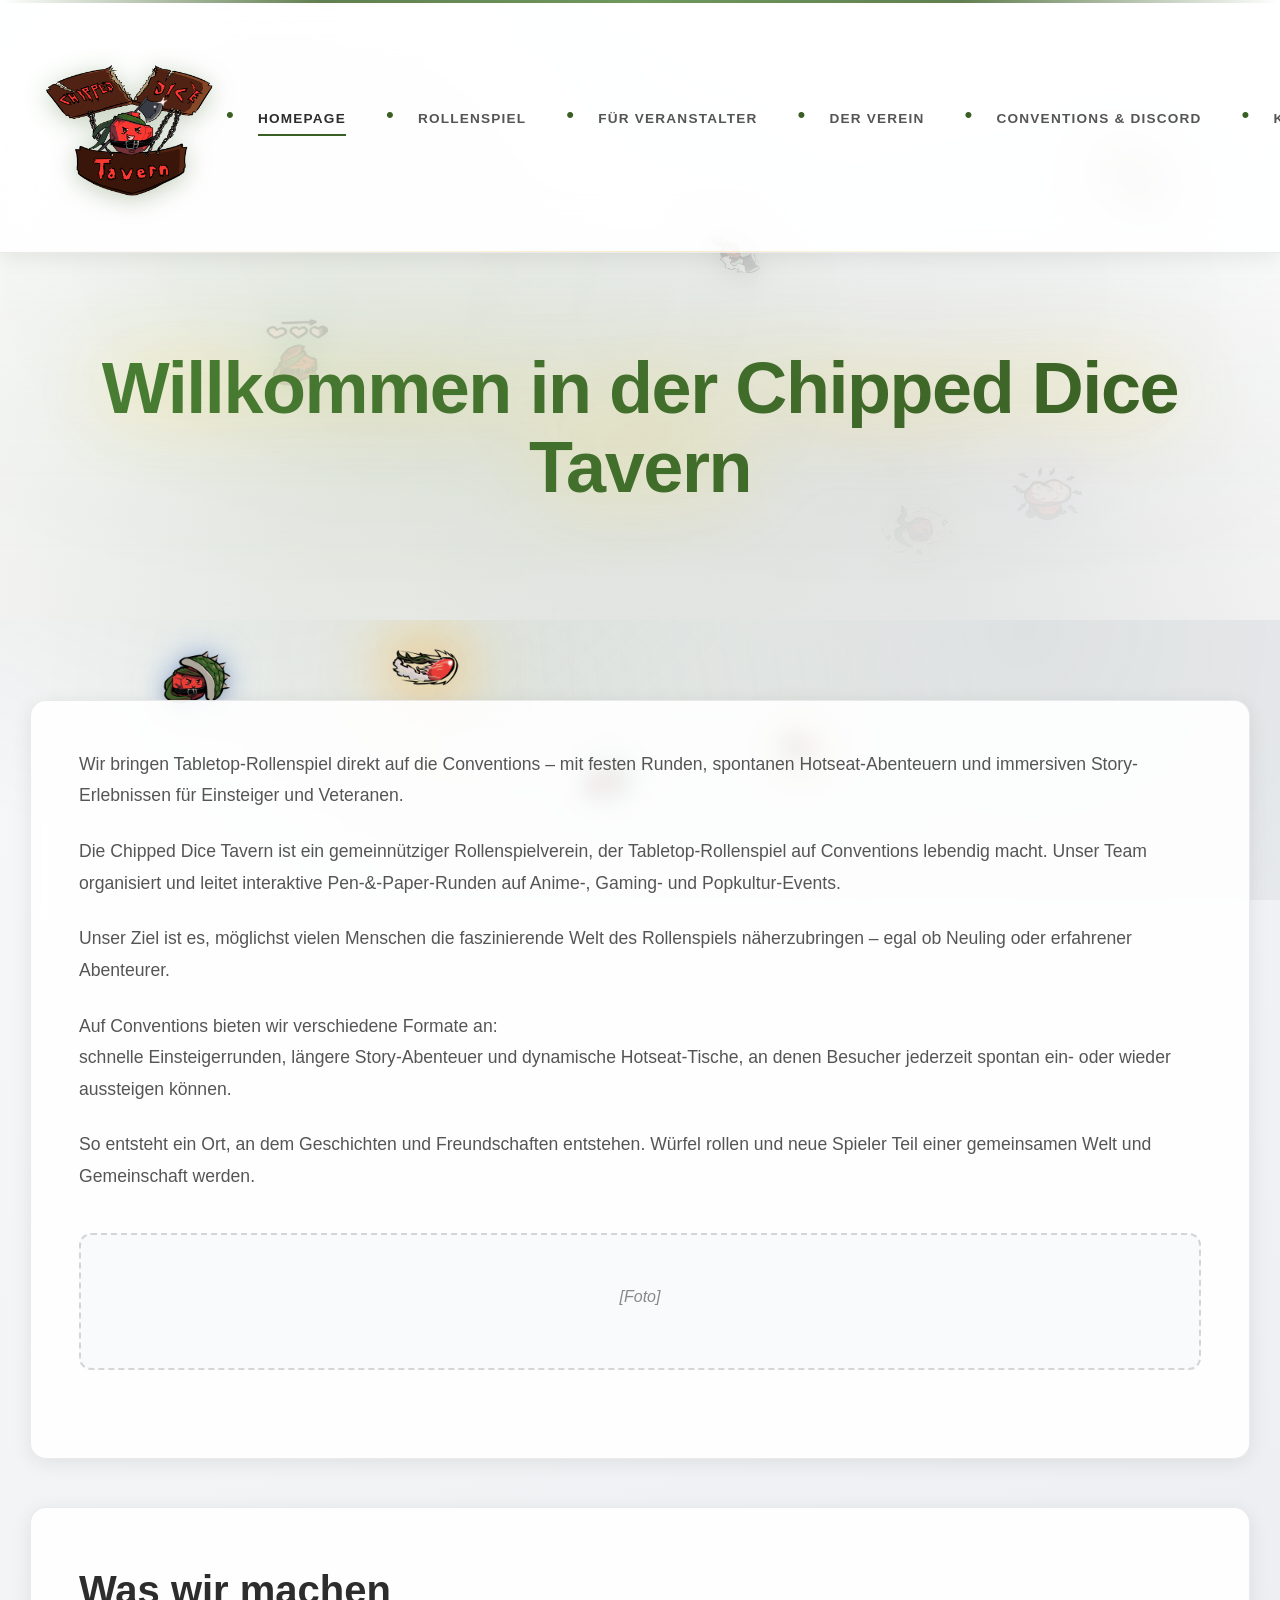
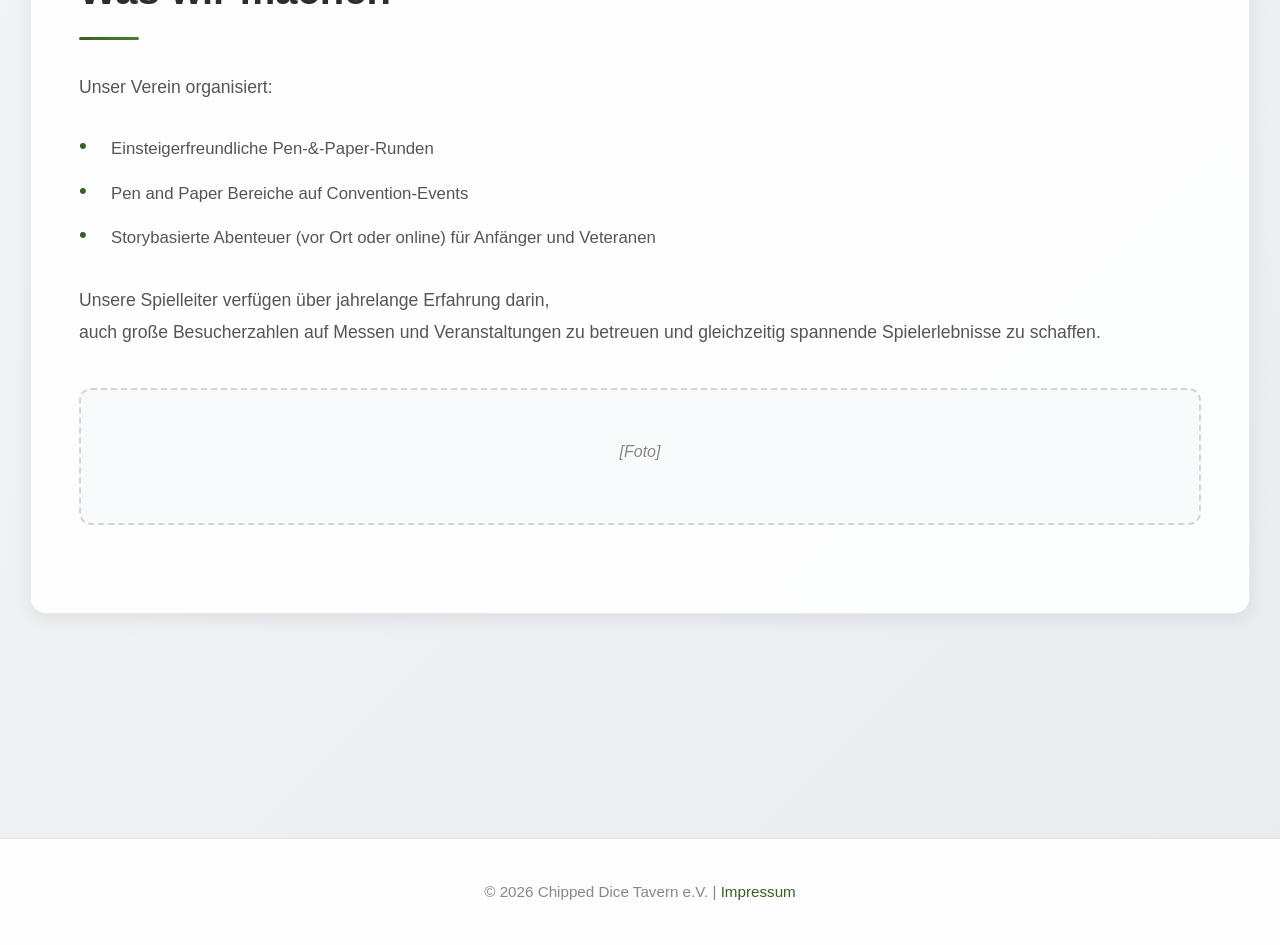
==== index.html @ 504c1a15 "Add files via upload" ====
<!DOCTYPE html>
<html lang="de">
<head>
    <meta charset="UTF-8">
    <meta name="viewport" content="width=device-width, initial-scale=1.0">
    <title>Chipped Dice Tavern - Willkommen</title>
    <link rel="stylesheet" href="assets/css/style.css">
</head>
<body>
    <!-- Animated Background Particles -->
    <div class="bg-particle atk"><img src="assets/Icons/dice_kun_atk_400x400.png" alt=""></div>
    <div class="bg-particle def"><img src="assets/Icons/dice_kun_def_400x400.png" alt=""></div>
    <div class="bg-particle special"><img src="assets/Icons/dice_kun_special_400x400.png" alt=""></div>
    <div class="bg-particle health"><img src="assets/Icons/dice_kun_healht_400x400.png" alt=""></div>
    <div class="bg-particle int"><img src="assets/Icons/dice_kun_int_400x400.png" alt=""></div>
    <div class="bg-particle speed"><img src="assets/Icons/dice_kun_speed.2_400x400.png" alt=""></div>
    <div class="bg-particle atk small"><img src="assets/Icons/dice_kun_atk_400x400.png" alt=""></div>
    <div class="bg-particle def small"><img src="assets/Icons/dice_kun_def_400x400.png" alt=""></div>
    <div class="bg-particle special small"><img src="assets/Icons/dice_kun_special_400x400.png" alt=""></div>
    <header>
        <div class="container">
            <div class="header-content">
                <div class="logo">
                    <img src="assets/Icons/Chipped Dice Tavern.png" alt="Chipped Dice Tavern Logo">
                </div>
                <label class="menu-toggle">
                    <input type="checkbox" id="menu-toggle">
                    <div class="menu-icon">
                        <span></span>
                        <span></span>
                        <span></span>
                    </div>
                </label>
                <nav>
                    <ul>
                        <li><a href="index.html" class="active">Homepage</a></li>
                        <li><a href="rollenspiel/index.html">Rollenspiel</a></li>
                        <li><a href="veranstalter/index.html">Für Veranstalter</a></li>
                        <li><a href="verein/index.html">Der Verein</a></li>
                        <li><a href="conventions/index.html">Conventions & Discord</a></li>
                        <li><a href="kontakt/index.html">Kontakt & Impressum</a></li>
                    </ul>
                </nav>
            </div>
        </div>
    </header>

    <main>
        <section class="hero">
            <div class="container">
                <h1>Willkommen in der Chipped Dice Tavern</h1>
            </div>
        </section>

        <section class="content">
            <div class="container">
                <div class="intro-text">
                    <p>Wir bringen Tabletop-Rollenspiel direkt auf die Conventions – mit festen Runden, spontanen Hotseat-Abenteuern und immersiven Story-Erlebnissen für Einsteiger und Veteranen.</p>

                    <p>Die Chipped Dice Tavern ist ein gemeinnütziger Rollenspielverein, der Tabletop-Rollenspiel auf Conventions lebendig macht. Unser Team organisiert und leitet interaktive Pen-&-Paper-Runden auf Anime-, Gaming- und Popkultur-Events.</p>

                    <p>Unser Ziel ist es, möglichst vielen Menschen die faszinierende Welt des Rollenspiels näherzubringen – egal ob Neuling oder erfahrener Abenteurer.</p>

                    <p>Auf Conventions bieten wir verschiedene Formate an:<br>
                    schnelle Einsteigerrunden, längere Story-Abenteuer und dynamische Hotseat-Tische, an denen Besucher jederzeit spontan ein- oder wieder aussteigen können.</p>

                    <p>So entsteht ein Ort, an dem Geschichten und Freundschaften entstehen. Würfel rollen und neue Spieler Teil einer gemeinsamen Welt und Gemeinschaft werden.</p>

                    <div class="image-placeholder">
                        <img src="assets/images/foto-placeholder-1.jpg" alt="Chipped Dice Tavern auf einer Convention">
                        <p class="caption">[Foto]</p>
                    </div>
                </div>

                <div class="what-we-do">
                    <h2>Was wir machen</h2>

                    <p>Unser Verein organisiert:</p>
                    <ul>
                        <li>Einsteigerfreundliche Pen-&-Paper-Runden</li>
                        <li>Pen and Paper Bereiche auf Convention-Events</li>
                        <li>Storybasierte Abenteuer (vor Ort oder online) für Anfänger und Veteranen</li>
                    </ul>

                    <p>Unsere Spielleiter verfügen über jahrelange Erfahrung darin,<br>
                    auch große Besucherzahlen auf Messen und Veranstaltungen zu betreuen und gleichzeitig spannende Spielerlebnisse zu schaffen.</p>

                    <div class="image-placeholder">
                        <img src="assets/images/foto-placeholder-2.jpg" alt="Spielszene bei der Chipped Dice Tavern">
                        <p class="caption">[Foto]</p>
                    </div>
                </div>
            </div>
        </section>
    </main>

    <footer>
        <div class="container">
            <p>&copy; 2026 Chipped Dice Tavern e.V. | <a href="kontakt/index.html">Impressum</a></p>
        </div>
    </footer>
</body>
</html>
---- assets/css/style.css ----
/* ========================================
   Chipped Dice Tavern - Professional Website
   ======================================== */

/* === Reset & Base Styles === */
* {
    margin: 0;
    padding: 0;
    box-sizing: border-box;
}

:root {
    /* Friendly Color Palette */
    --bg-primary: #f5f5f5;
    --bg-secondary: #ffffff;
    --bg-tertiary: #e8e8e8;
    --accent-primary: #3a5f24;
    --accent-secondary: #2f4135;
    --accent-gold: #4a7f34;
    --text-primary: #2d2d2d;
    --text-secondary: #555555;
    --text-muted: #888888;
    --border-subtle: rgba(0, 0, 0, 0.1);
    --glow-primary: rgba(58, 95, 36, 0.3);
    --glow-secondary: rgba(47, 65, 53, 0.25);
}

/* === Animated Background Particles === */
@keyframes particleFloat1 {
    0%, 100% {
        transform: translate(0, 0) rotate(0deg);
        opacity: 0.4;
    }
    25% {
        transform: translate(100px, -100px) rotate(90deg);
        opacity: 0.6;
    }
    50% {
        transform: translate(200px, -50px) rotate(180deg);
        opacity: 0.5;
    }
    75% {
        transform: translate(100px, 50px) rotate(270deg);
        opacity: 0.55;
    }
}

@keyframes particleFloat2 {
    0%, 100% {
        transform: translate(0, 0) rotate(0deg) scale(1);
        opacity: 0.35;
    }
    33% {
        transform: translate(-150px, -120px) rotate(120deg) scale(1.3);
        opacity: 0.5;
    }
    66% {
        transform: translate(-80px, 80px) rotate(240deg) scale(0.9);
        opacity: 0.4;
    }
}

@keyframes particleFloat3 {
    0%, 100% {
        transform: translate(0, 0) rotate(360deg);
        opacity: 0.38;
    }
    50% {
        transform: translate(-100px, -150px) rotate(180deg);
        opacity: 0.5;
    }
}

@keyframes gradientShift {
    0%, 100% { background-position: 0% 50%; }
    50% { background-position: 100% 50%; }
}

@keyframes slideIn {
    from {
        opacity: 0;
        transform: translateY(20px);
    }
    to {
        opacity: 1;
        transform: translateY(0);
    }
}

body {
    font-family: 'Inter', -apple-system, BlinkMacSystemFont, 'Segoe UI', Roboto, sans-serif;
    background: linear-gradient(135deg, #f8f9fa 0%, #e9ecef 100%);
    color: var(--text-primary);
    line-height: 1.7;
    overflow-x: hidden;
    position: relative;
}

/* Animated Background Container */
body::before {
    content: '';
    position: fixed;
    top: 0;
    left: 0;
    width: 100%;
    height: 100%;
    background:
        radial-gradient(circle at 20% 30%, rgba(58, 95, 36, 0.12) 0%, transparent 50%),
        radial-gradient(circle at 80% 70%, rgba(47, 65, 53, 0.1) 0%, transparent 55%),
        radial-gradient(circle at 40% 80%, rgba(58, 95, 36, 0.08) 0%, transparent 45%);
    z-index: 0;
    pointer-events: none;
    animation: gradientShift 20s ease-in-out infinite;
}

.bg-particle {
    position: fixed;
    width: 80px;
    height: 80px;
    z-index: 0;
    pointer-events: none;
}

.bg-particle img {
    width: 100%;
    height: 100%;
    object-fit: contain;
}

/* Attack/Würfel Grün */
.bg-particle.atk img {
    filter: drop-shadow(0 0 20px rgba(58, 95, 36, 0.6))
            drop-shadow(0 4px 8px rgba(0, 0, 0, 0.3));
}

/* Defense/Würfel Blau */
.bg-particle.def img {
    filter: drop-shadow(0 0 15px rgba(100, 149, 237, 0.5))
            drop-shadow(0 3px 6px rgba(0, 0, 0, 0.2));
}

/* Health/Würfel Grün */
.bg-particle.health img {
    filter: drop-shadow(0 0 18px rgba(34, 197, 94, 0.5))
            drop-shadow(0 5px 10px rgba(0, 0, 0, 0.25));
}

/* Intelligence/Würfel Lila */
.bg-particle.int img {
    filter: drop-shadow(0 0 25px rgba(147, 51, 234, 0.7))
            drop-shadow(0 0 40px rgba(168, 85, 247, 0.4));
}

/* Special/Würfel Gold */
.bg-particle.special img {
    filter: drop-shadow(0 0 20px rgba(234, 179, 8, 0.6))
            drop-shadow(0 4px 8px rgba(0, 0, 0, 0.3));
}

/* Speed/Würfel Gelb */
.bg-particle.speed img {
    filter: drop-shadow(0 0 30px rgba(255, 140, 0, 0.8))
            drop-shadow(0 0 50px rgba(255, 215, 0, 0.5));
}

/* Kleinere Partikel */
.bg-particle.small {
    width: 60px;
    height: 60px;
}

.bg-particle:nth-child(1) {
    top: 15%;
    right: 8%;
    animation: particleFloat2 35s ease-in-out infinite;
}

.bg-particle:nth-child(2) {
    bottom: 20%;
    left: 12%;
    animation: particleFloat3 45s ease-in-out infinite;
}

.bg-particle:nth-child(3) {
    top: 55%;
    right: 25%;
    animation: particleFloat1 50s ease-in-out infinite reverse;
}

.bg-particle:nth-child(4) {
    top: 35%;
    left: 20%;
    animation: particleFloat2 42s ease-in-out infinite 5s;
}

.bg-particle:nth-child(5) {
    bottom: 40%;
    right: 15%;
    animation: particleFloat3 38s ease-in-out infinite 10s;
}

.bg-particle:nth-child(6) {
    top: 70%;
    left: 30%;
    animation: particleFloat1 55s ease-in-out infinite 8s;
}

.bg-particle:nth-child(7) {
    top: 25%;
    right: 40%;
    animation: particleFloat2 48s ease-in-out infinite 12s;
}

.bg-particle:nth-child(8) {
    bottom: 10%;
    left: 45%;
    animation: particleFloat3 52s ease-in-out infinite 6s;
}

.bg-particle:nth-child(9) {
    top: 80%;
    right: 35%;
    animation: particleFloat1 44s ease-in-out infinite 15s;
}

.container {
    max-width: 1400px;
    margin: 0 auto;
    padding: 0 30px;
    position: relative;
    z-index: 1;
}

/* === Professional Header === */
header {
    position: sticky;
    top: 0;
    z-index: 1000;
    background: rgba(255, 255, 255, 0.95);
    backdrop-filter: blur(24px) saturate(180%);
    -webkit-backdrop-filter: blur(24px) saturate(180%);
    border-bottom: 1px solid rgba(0, 0, 0, 0.08);
    box-shadow: 0 4px 20px rgba(0, 0, 0, 0.08);
    transition: all 0.3s ease;
}

header::before {
    content: '';
    position: absolute;
    top: 0;
    left: 0;
    right: 0;
    height: 3px;
    background: linear-gradient(
        90deg,
        transparent 0%,
        var(--accent-primary) 25%,
        var(--accent-gold) 50%,
        var(--accent-primary) 75%,
        transparent 100%
    );
    opacity: 0.8;
}

header::after {
    content: '';
    position: absolute;
    bottom: 0;
    left: 0;
    width: 100%;
    height: 1px;
    background: linear-gradient(
        90deg,
        transparent,
        rgba(255, 165, 0, 0.2) 50%,
        transparent
    );
}

.header-content {
    display: flex;
    justify-content: space-between;
    align-items: center;
    padding: 1.5rem 0;
}

.logo {
    flex-shrink: 0;
    position: relative;
    padding: 0.5rem;
    transition: all 0.3s ease;
}

.logo::before {
    content: '';
    position: absolute;
    inset: -8px;
    background: radial-gradient(
        circle,
        rgba(58, 95, 36, 0.25),
        transparent 70%
    );
    opacity: 0;
    transition: opacity 0.4s ease;
    border-radius: 50%;
}

.logo:hover::before {
    opacity: 0.6;
}

.logo:hover {
    transform: translateY(-3px);
}

.logo img {
    height: 180px;
    width: auto;
    filter: drop-shadow(0 4px 12px rgba(58, 95, 36, 0.3));
    transition: all 0.4s cubic-bezier(0.34, 1.56, 0.64, 1);
}

.logo:hover img {
    filter: drop-shadow(0 6px 20px rgba(58, 95, 36, 0.4));
    transform: scale(1.05);
}

/* === Mobile Menu Toggle === */
.menu-toggle {
    display: none;
    position: relative;
    z-index: 1001;
    cursor: pointer;
}

.menu-toggle input {
    display: none;
}

.menu-icon {
    display: flex;
    flex-direction: column;
    justify-content: space-around;
    width: 30px;
    height: 24px;
    cursor: pointer;
}

.menu-icon span {
    display: block;
    width: 100%;
    height: 3px;
    background: var(--accent-primary);
    border-radius: 3px;
    transition: all 0.3s ease;
}

/* Burger Animation */
.menu-toggle input:checked ~ .menu-icon span:nth-child(1) {
    transform: rotate(45deg) translate(6px, 6px);
}

.menu-toggle input:checked ~ .menu-icon span:nth-child(2) {
    opacity: 0;
}

.menu-toggle input:checked ~ .menu-icon span:nth-child(3) {
    transform: rotate(-45deg) translate(6px, -6px);
}

/* === Modern Navigation === */
nav {
    display: flex;
    justify-content: flex-end;
}

nav ul {
    display: flex;
    list-style: none;
    gap: 2.5rem;
    flex-wrap: nowrap;
    align-items: center;
    margin: 0;
}

nav li {
    display: inline-block;
}

nav a {
    position: relative;
    color: var(--text-secondary);
    text-decoration: none;
    padding: 0.5rem 0;
    font-weight: 600;
    font-size: 0.85rem;
    letter-spacing: 1.2px;
    text-transform: uppercase;
    background: transparent;
    border: none;
    transition: all 0.3s ease;
    white-space: nowrap;
}

nav a::after {
    content: '';
    position: absolute;
    bottom: -2px;
    left: 0;
    width: 0;
    height: 2px;
    background: linear-gradient(
        90deg,
        var(--accent-primary),
        var(--accent-gold)
    );
    transition: width 0.3s ease;
}

nav a:hover {
    color: var(--text-primary);
}

nav a:hover::after {
    width: 100%;
}

nav a.active {
    color: var(--text-primary);
}

nav a.active::after {
    width: 100%;
    background: var(--accent-primary);
}

/* === Hero Section === */
.hero {
    position: relative;
    padding: 6rem 0;
    text-align: center;
    overflow: hidden;
    background: linear-gradient(
        180deg,
        rgba(255, 255, 255, 0.8) 0%,
        var(--bg-primary) 100%
    );
}

.hero::before {
    content: '';
    position: absolute;
    top: 0;
    left: 0;
    right: 0;
    bottom: 0;
    background:
        radial-gradient(circle at 30% 40%, rgba(58, 95, 36, 0.15), transparent 55%),
        radial-gradient(circle at 70% 60%, rgba(47, 65, 53, 0.12), transparent 55%);
    opacity: 1;
    pointer-events: none;
    animation: gradientShift 15s ease-in-out infinite alternate;
}

.hero h1 {
    position: relative;
    font-size: clamp(2.5rem, 6vw, 4.5rem);
    font-weight: 800;
    line-height: 1.1;
    margin-bottom: 1rem;
    background: linear-gradient(
        120deg,
        var(--accent-gold) 0%,
        var(--accent-primary) 50%,
        var(--accent-gold) 100%
    );
    background-size: 200% auto;
    background-clip: text;
    -webkit-background-clip: text;
    -webkit-text-fill-color: transparent;
    animation: gradientShift 8s ease infinite;
    letter-spacing: -0.02em;
    filter: drop-shadow(0 0 40px rgba(255, 215, 0, 0.4));
}

/* === Content Section === */
.content {
    padding: 5rem 0;
}

.intro-text,
.what-we-do {
    position: relative;
    background: rgba(255, 255, 255, 0.9);
    backdrop-filter: blur(10px);
    -webkit-backdrop-filter: blur(10px);
    padding: 3rem;
    margin-bottom: 3rem;
    border: 1px solid rgba(0, 0, 0, 0.08);
    border-radius: 16px;
    box-shadow: 0 4px 20px rgba(0, 0, 0, 0.08);
    transition: all 0.3s ease;
    animation: slideIn 0.6s ease-out;
}

.intro-text:hover,
.what-we-do:hover {
    border-color: rgba(255, 107, 53, 0.3);
    box-shadow:
        0 8px 32px rgba(0, 0, 0, 0.12),
        0 0 0 1px rgba(255, 107, 53, 0.2);
    transform: translateY(-4px);
}

.intro-text p,
.what-we-do p {
    margin-bottom: 1.5rem;
    font-size: 1.1rem;
    color: var(--text-secondary);
    line-height: 1.8;
}

h2 {
    position: relative;
    font-size: clamp(1.8rem, 4vw, 2.5rem);
    font-weight: 700;
    margin-bottom: 2rem;
    padding-bottom: 1rem;
    color: var(--text-primary);
}

h2::after {
    content: '';
    position: absolute;
    bottom: 0;
    left: 0;
    width: 60px;
    height: 3px;
    background: linear-gradient(
        90deg,
        var(--accent-primary),
        var(--accent-gold)
    );
    border-radius: 2px;
}

ul {
    margin: 2rem 0;
    padding-left: 0;
    list-style: none;
}

ul li {
    position: relative;
    margin-bottom: 1rem;
    padding-left: 2rem;
    color: var(--text-secondary);
    font-size: 1.05rem;
    line-height: 1.7;
    transition: all 0.2s ease;
}

ul li::before {
    content: '•';
    position: absolute;
    left: 0;
    color: var(--accent-primary);
    font-size: 1.4rem;
    line-height: 1;
}

ul li:hover {
    color: var(--text-primary);
}

ul li:hover::before {
    color: var(--accent-gold);
}

/* === Image Placeholders === */
.image-placeholder {
    margin: 2.5rem 0;
    text-align: center;
    background: rgba(248, 249, 250, 0.8);
    padding: 2rem;
    border: 2px dashed rgba(0, 0, 0, 0.15);
    border-radius: 12px;
    transition: all 0.3s ease;
}

.image-placeholder:hover {
    border-color: var(--accent-primary);
    background: rgba(255, 255, 255, 0.9);
}

.image-placeholder img {
    max-width: 100%;
    height: auto;
    border-radius: 8px;
    display: none;
}

.image-placeholder .caption {
    color: var(--text-muted);
    font-style: italic;
    font-size: 1rem;
    margin-top: 1rem;
}

/* === Footer === */
footer {
    margin-top: 6rem;
    padding: 2.5rem 0;
    text-align: center;
    border-top: 1px solid rgba(0, 0, 0, 0.1);
    background: rgba(255, 255, 255, 0.9);
}

footer p {
    color: var(--text-muted);
    font-size: 0.95rem;
}

footer a {
    color: var(--accent-primary);
    text-decoration: none;
    transition: color 0.3s ease;
}

footer a:hover {
    color: var(--accent-gold);
}

/* === Responsive Design === */
@media (max-width: 1024px) {
    .container {
        padding: 0 24px;
    }

    .intro-text,
    .what-we-do {
        padding: 2.5rem;
    }
}

@media (max-width: 968px) {
    .header-content {
        grid-template-columns: 1fr;
        gap: 2rem;
        padding: 1.2rem 0;
        justify-items: center;
    }

    .logo img {
        height: 80px;
    }

    nav {
        width: 100%;
        justify-content: center;
    }

    nav ul {
        width: 100%;
        justify-content: center;
        gap: 0.75rem;
    }

    nav a {
        padding: 1rem 1.5rem;
    }
}

@media (max-width: 768px) {
    .header-content {
        padding: 1rem 0;
    }

    .logo img {
        height: 100px;
    }

    /* Show Burger Menu */
    .menu-toggle {
        display: block;
    }

    /* Hide navigation by default on mobile */
    nav {
        position: fixed;
        top: 0;
        right: -100%;
        width: 280px;
        height: 100vh;
        background: rgba(255, 255, 255, 0.98);
        backdrop-filter: blur(24px);
        box-shadow: -4px 0 20px rgba(0, 0, 0, 0.1);
        padding: 6rem 2rem 2rem;
        transition: right 0.4s ease;
        z-index: 1000;
        overflow-y: auto;
    }

    /* Show navigation when checkbox is checked */
    .menu-toggle input:checked ~ nav {
        right: 0;
    }

    nav ul {
        flex-direction: column;
        gap: 0.5rem;
        padding: 0;
        align-items: stretch;
    }

    nav li {
        display: block;
        width: 100%;
    }

    nav a {
        display: block;
        width: 100%;
        text-align: left;
        padding: 1rem 1.5rem;
        font-size: 0.9rem;
        border-radius: 8px;
        background: rgba(58, 95, 36, 0.05);
        margin-bottom: 0.5rem;
    }

    nav a:hover,
    nav a.active {
        background: rgba(58, 95, 36, 0.15);
        transform: translateX(5px);
    }

    nav a::after {
        display: none;
    }

    .hero {
        padding: 4rem 0;
    }

    .content {
        padding: 3rem 0;
    }

    .intro-text,
    .what-we-do {
        padding: 2rem;
    }

    /* Smaller particles on mobile */
    .bg-particle {
        width: 50px;
        height: 50px;
    }

    .bg-particle.small {
        width: 35px;
        height: 35px;
    }
}

@media (max-width: 480px) {
    .container {
        padding: 0 20px;
    }

    .header-content {
        gap: 1.5rem;
    }

    .logo img {
        height: 80px;
    }

    nav {
        width: 100%;
        right: -100%;
    }

    nav a {
        padding: 0.9rem 1.2rem;
        font-size: 0.85rem;
    }

    .intro-text,
    .what-we-do {
        padding: 1.5rem;
    }

    .intro-text p,
    .what-we-do p {
        font-size: 1rem;
    }

    ul li {
        font-size: 1rem;
    }

    .hero h1 {
        font-size: 2rem;
    }

    .hero p {
        font-size: 1rem;
    }

    /* Hide some particles on small screens */
    .bg-particle:nth-child(n+7) {
        display: none;
    }
}
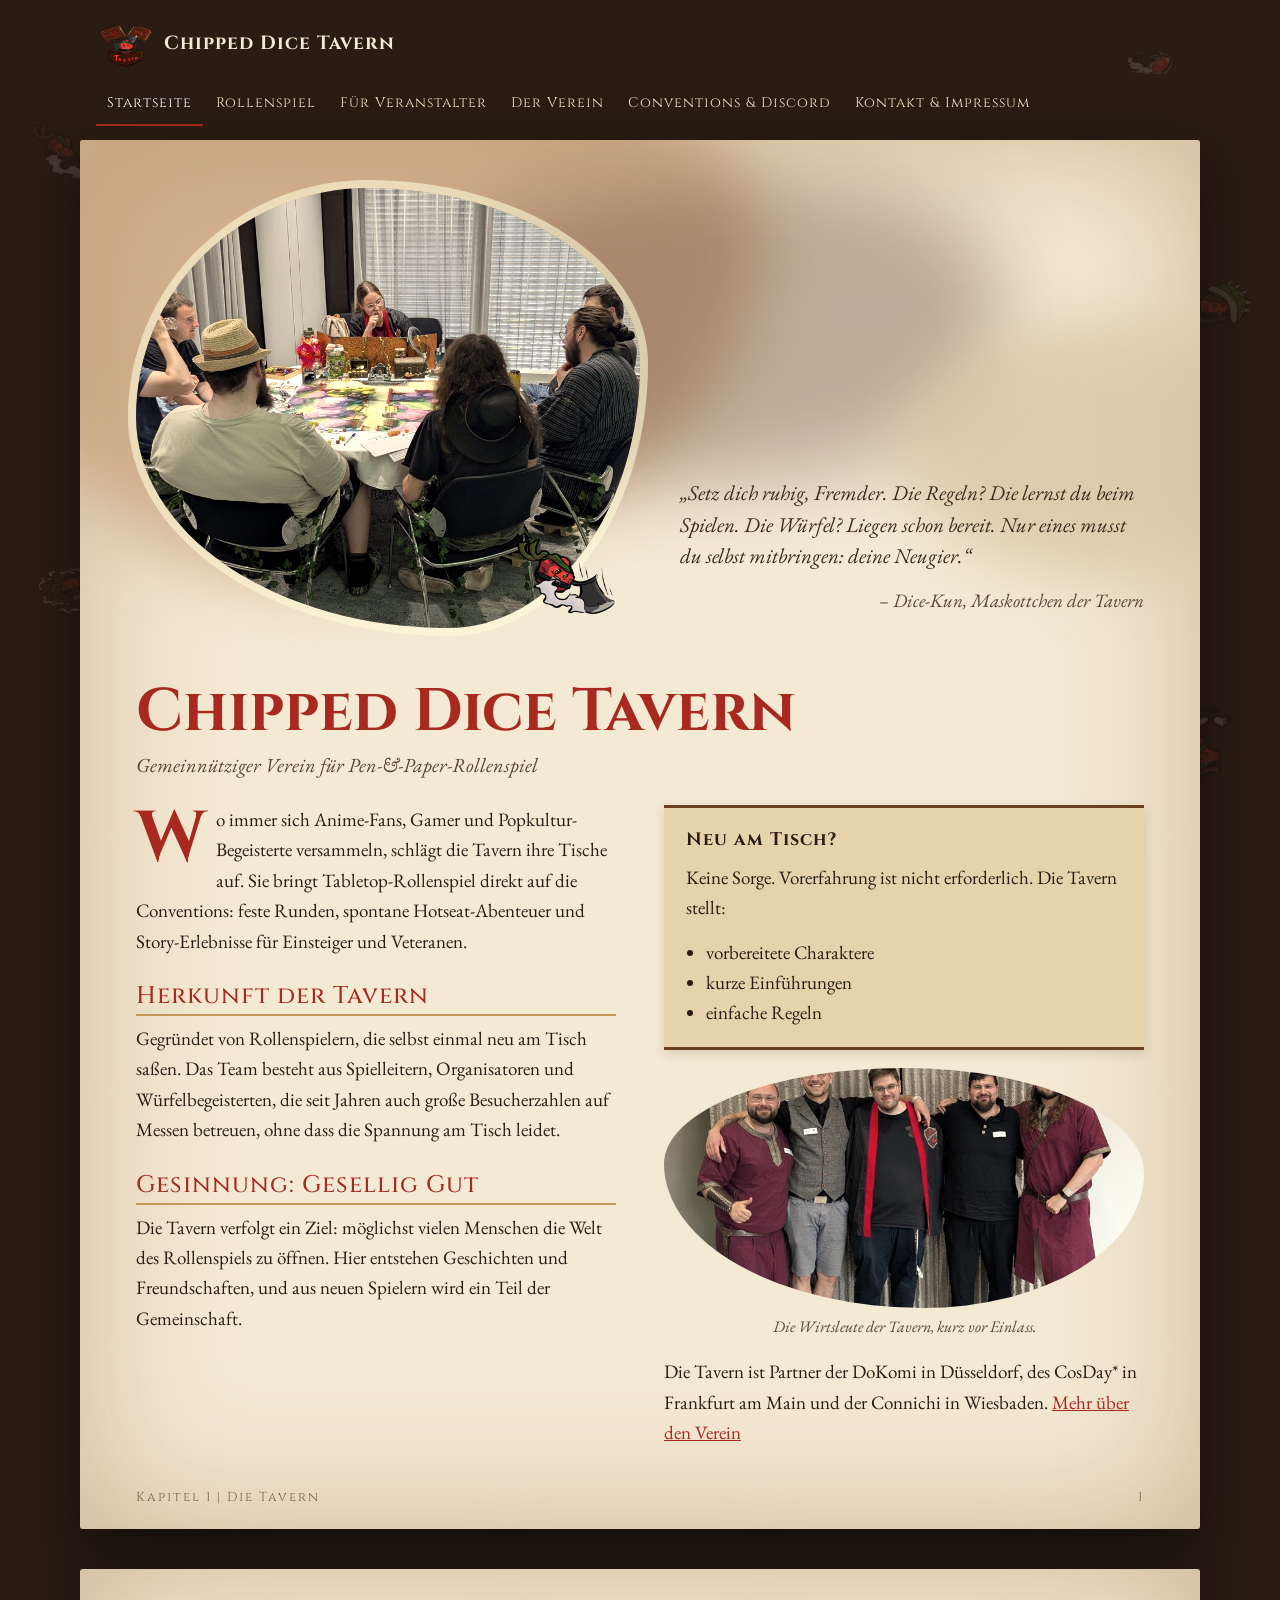
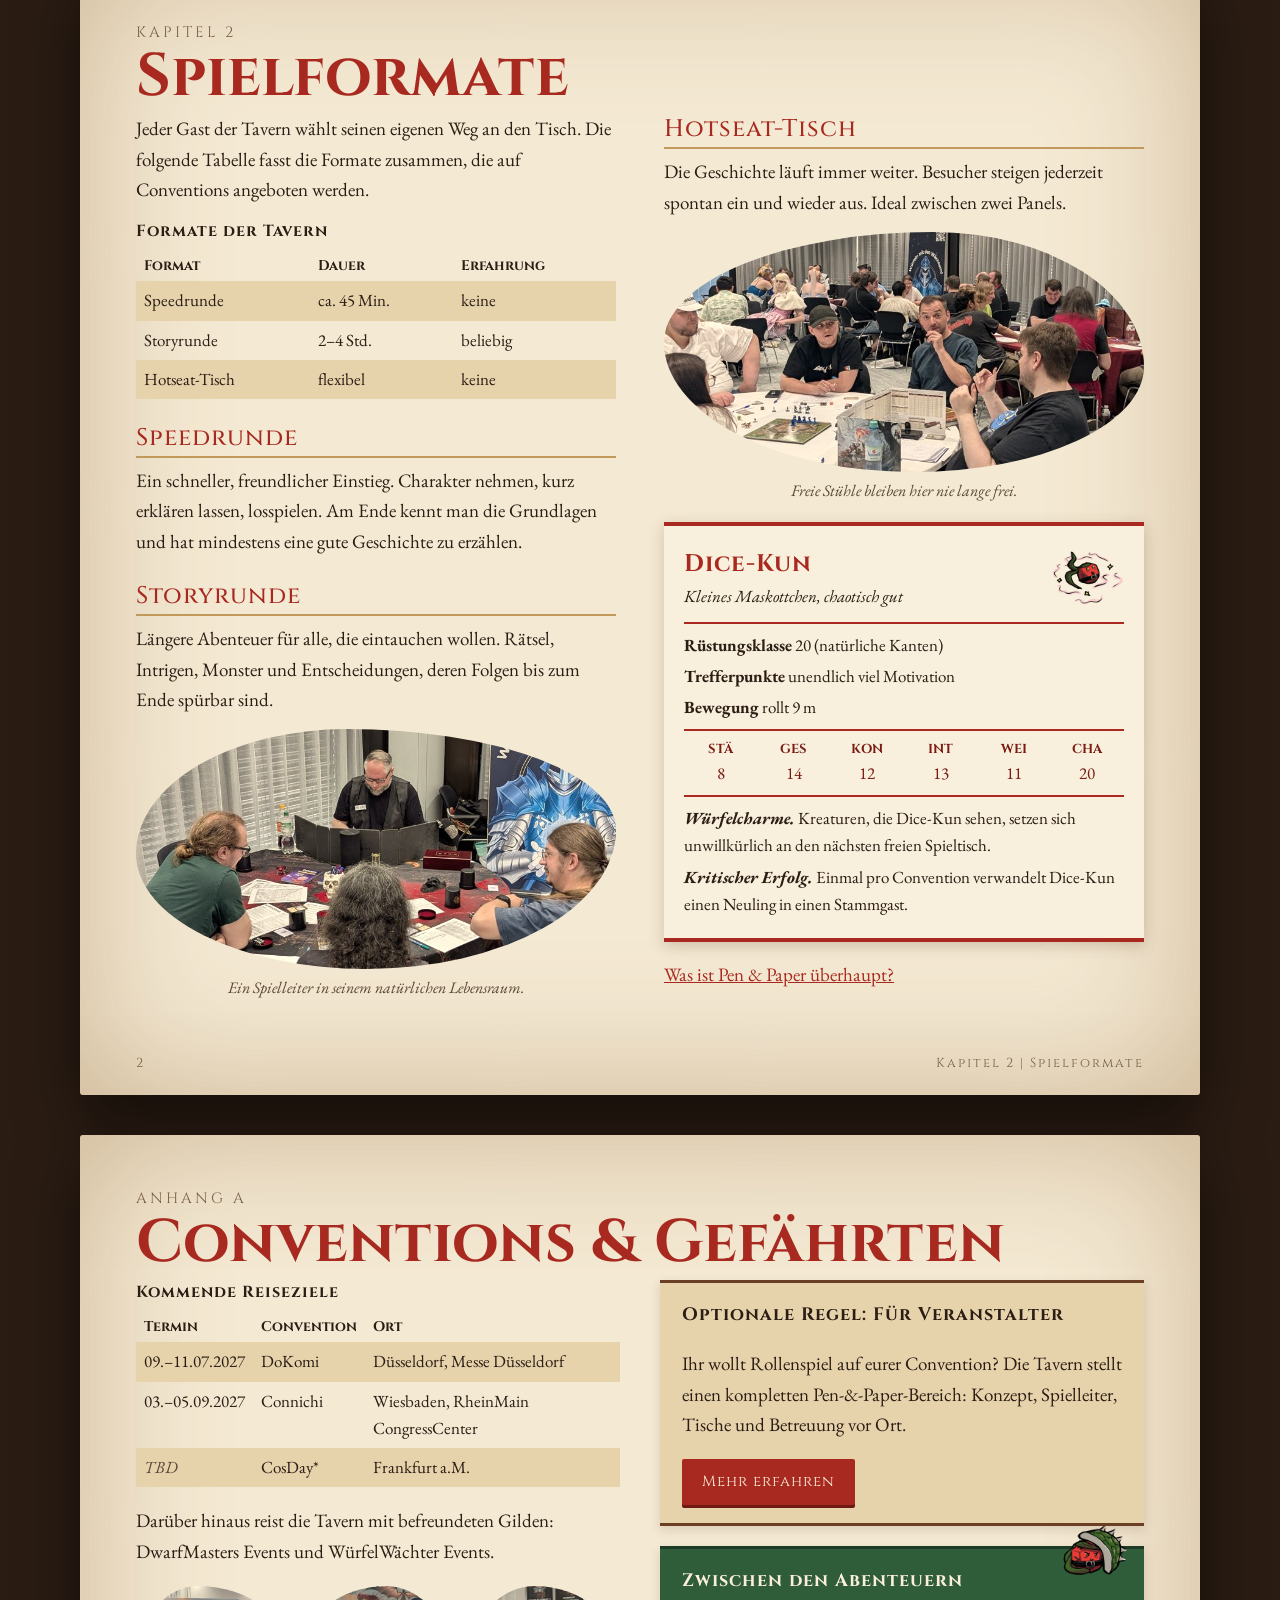
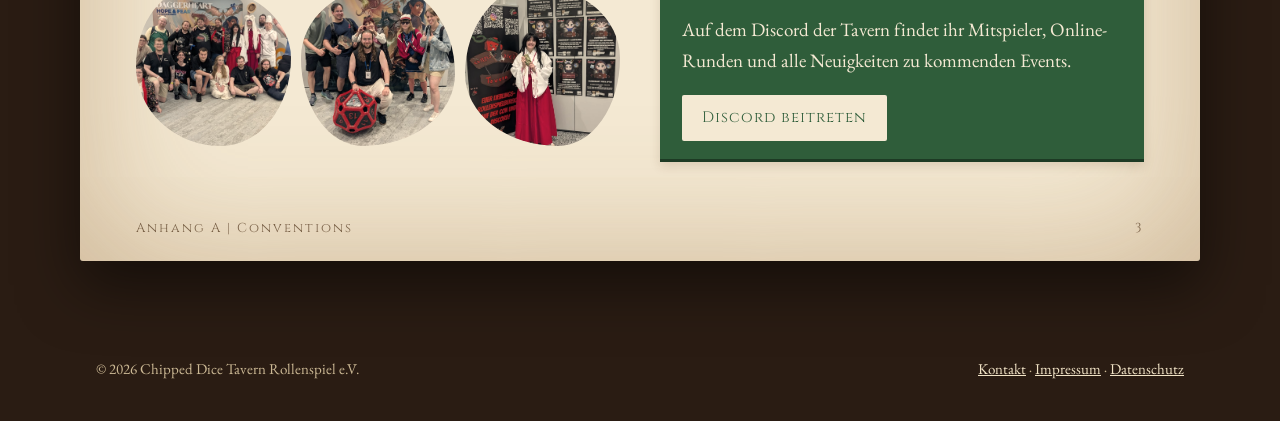
==== commit 86bba089: "Neues Design: Das Tavernenbuch" ====
--- a/index.html
+++ b/index.html
@@ -3,101 +3,195 @@
 <head>
     <meta charset="UTF-8">
     <meta name="viewport" content="width=device-width, initial-scale=1.0">
-    <title>Chipped Dice Tavern - Willkommen</title>
+    <title>Chipped Dice Tavern – Pen &amp; Paper auf Conventions</title>
+    <meta name="description" content="Die Chipped Dice Tavern e.V. bringt Pen-&-Paper-Rollenspiel auf Anime-, Gaming- und Popkultur-Conventions.">
+    <link rel="icon" type="image/png" href="assets/images/favicon.png">
+    <link rel="preconnect" href="https://fonts.googleapis.com">
+    <link rel="preconnect" href="https://fonts.gstatic.com" crossorigin>
+    <link href="https://fonts.googleapis.com/css2?family=Cinzel:wght@500;700&amp;family=EB+Garamond:ital,wght@0,400;0,500;0,600;1,400&amp;display=swap" rel="stylesheet">
     <link rel="stylesheet" href="assets/css/style.css">
 </head>
 <body>
-    <!-- Animated Background Particles -->
-    <div class="bg-particle atk"><img src="assets/Icons/dice_kun_atk_400x400.png" alt=""></div>
-    <div class="bg-particle def"><img src="assets/Icons/dice_kun_def_400x400.png" alt=""></div>
-    <div class="bg-particle special"><img src="assets/Icons/dice_kun_special_400x400.png" alt=""></div>
-    <div class="bg-particle health"><img src="assets/Icons/dice_kun_healht_400x400.png" alt=""></div>
-    <div class="bg-particle int"><img src="assets/Icons/dice_kun_int_400x400.png" alt=""></div>
-    <div class="bg-particle speed"><img src="assets/Icons/dice_kun_speed.2_400x400.png" alt=""></div>
-    <div class="bg-particle atk small"><img src="assets/Icons/dice_kun_atk_400x400.png" alt=""></div>
-    <div class="bg-particle def small"><img src="assets/Icons/dice_kun_def_400x400.png" alt=""></div>
-    <div class="bg-particle special small"><img src="assets/Icons/dice_kun_special_400x400.png" alt=""></div>
-    <header>
-        <div class="container">
-            <div class="header-content">
-                <div class="logo">
-                    <img src="assets/Icons/Chipped Dice Tavern.png" alt="Chipped Dice Tavern Logo">
+<a class="skip-link" href="#inhalt">Zum Inhalt springen</a>
+<div class="drifters" aria-hidden="true">
+    <img src="assets/Icons/dice_kun_atk_400x400.png" alt="">
+    <img src="assets/Icons/dice_kun_def_400x400.png" alt="">
+    <img src="assets/Icons/dice_kun_special_400x400.png" alt="">
+    <img src="assets/Icons/dice_kun_healht_400x400.png" alt="">
+    <img src="assets/Icons/dice_kun_int_400x400.png" alt="">
+    <img src="assets/Icons/dice_kun_speed.2_400x400.png" alt="">
+</div>
+
+<header class="site-header">
+    <a class="brand" href="index.html">
+        <img src="assets/images/logo.png" alt="Chipped Dice Tavern Logo">
+        <span>Chipped Dice Tavern</span>
+    </a>
+    <nav class="site-nav" aria-label="Hauptmenü">
+        <ul>
+            <li><a href="index.html" aria-current="page">Startseite</a></li>
+            <li><a href="rollenspiel/index.html">Rollenspiel</a></li>
+            <li><a href="veranstalter/index.html">Für Veranstalter</a></li>
+            <li><a href="verein/index.html">Der Verein</a></li>
+            <li><a href="conventions/index.html">Conventions &amp; Discord</a></li>
+            <li><a href="kontakt/index.html">Kontakt &amp; Impressum</a></li>
+        </ul>
+    </nav>
+</header>
+
+<main id="inhalt">
+
+<article class="sheet">
+    <div class="wash wash-1" aria-hidden="true"></div>
+    <div class="wash wash-2" aria-hidden="true"></div>
+    <div class="wash wash-3" aria-hidden="true"></div>
+    <div class="hero">
+        <div class="hero-art">
+            <img src="assets/images/tisch.jpg" alt="Heldengruppe an einem Spieltisch auf einer Convention">
+            <img class="mascot bob" src="assets/Icons/dice_kun_atk_400x400.png" alt="">
+        </div>
+        <div class="hero-quote">
+            <p class="flavor">„Setz dich ruhig, Fremder. Die Regeln? Die lernst du beim Spielen. Die Würfel? Liegen schon bereit. Nur eines musst du selbst mitbringen: deine Neugier.“</p>
+            <p class="flavor-by">– Dice-Kun, Maskottchen der Tavern</p>
+        </div>
+    </div>
+    <div class="sheet-body">
+        <h1>Chipped Dice Tavern</h1>
+        <p class="subtitle">Gemeinnütziger Verein für Pen-&amp;-Paper-Rollenspiel</p>
+        <div class="cols">
+            <p class="dropcap">Wo immer sich Anime-Fans, Gamer und Popkultur-Begeisterte versammeln, schlägt die Tavern ihre Tische auf. Sie bringt Tabletop-Rollenspiel direkt auf die Conventions: feste Runden, spontane Hotseat-Abenteuer und Story-Erlebnisse für Einsteiger und Veteranen.</p>
+            <h2>Herkunft der Tavern</h2>
+            <p>Gegründet von Rollenspielern, die selbst einmal neu am Tisch saßen. Das Team besteht aus Spielleitern, Organisatoren und Würfelbegeisterten, die seit Jahren auch große Besucherzahlen auf Messen betreuen, ohne dass die Spannung am Tisch leidet.</p>
+            <h2>Gesinnung: Gesellig Gut</h2>
+            <p>Die Tavern verfolgt ein Ziel: möglichst vielen Menschen die Welt des Rollenspiels zu öffnen. Hier entstehen Geschichten und Freundschaften, und aus neuen Spielern wird ein Teil der Gemeinschaft.</p>
+            <aside class="box">
+                <h3>Neu am Tisch?</h3>
+                <p>Keine Sorge. Vorerfahrung ist nicht erforderlich. Die Tavern stellt:</p>
+                <ul>
+                    <li>vorbereitete Charaktere</li>
+                    <li>kurze Einführungen</li>
+                    <li>einfache Regeln</li>
+                </ul>
+            </aside>
+            <figure class="plate">
+                <img class="blob-a" src="assets/images/team.jpg" alt="Das Team der Chipped Dice Tavern">
+                <figcaption>Die Wirtsleute der Tavern, kurz vor Einlass.</figcaption>
+            </figure>
+            <p>Die Tavern ist Partner der DoKomi in Düsseldorf, des CosDay* in Frankfurt am Main und der Connichi in Wiesbaden. <a href="verein/index.html">Mehr über den Verein</a></p>
+        </div>
+    </div>
+    <div class="sheet-foot"><span>Kapitel 1 | Die Tavern</span><span>1</span></div>
+</article>
+
+<article class="sheet">
+    <div class="sheet-body">
+        <p class="kicker">Kapitel 2</p>
+        <h2 class="h1">Spielformate</h2>
+        <div class="cols">
+            <p>Jeder Gast der Tavern wählt seinen eigenen Weg an den Tisch. Die folgende Tabelle fasst die Formate zusammen, die auf Conventions angeboten werden.</p>
+            <div class="table-wrap">
+                <table class="rb">
+                    <caption>Formate der Tavern</caption>
+                    <thead><tr><th scope="col">Format</th><th scope="col">Dauer</th><th scope="col">Erfahrung</th></tr></thead>
+                    <tbody>
+                        <tr><td>Speedrunde</td><td>ca. 45 Min.</td><td>keine</td></tr>
+                        <tr><td>Storyrunde</td><td>2–4 Std.</td><td>beliebig</td></tr>
+                        <tr><td>Hotseat-Tisch</td><td>flexibel</td><td>keine</td></tr>
+                    </tbody>
+                </table>
+            </div>
+            <h2>Speedrunde</h2>
+            <p>Ein schneller, freundlicher Einstieg. Charakter nehmen, kurz erklären lassen, losspielen. Am Ende kennt man die Grundlagen und hat mindestens eine gute Geschichte zu erzählen.</p>
+            <h2>Storyrunde</h2>
+            <p>Längere Abenteuer für alle, die eintauchen wollen. Rätsel, Intrigen, Monster und Entscheidungen, deren Folgen bis zum Ende spürbar sind.</p>
+            <figure class="plate">
+                <img class="blob-b" src="assets/images/spielleiter.jpg" alt="Spielleiter erzählt einer Gruppe eine Geschichte">
+                <figcaption>Ein Spielleiter in seinem natürlichen Lebensraum.</figcaption>
+            </figure>
+            <h2>Hotseat-Tisch</h2>
+            <p>Die Geschichte läuft immer weiter. Besucher steigen jederzeit spontan ein und wieder aus. Ideal zwischen zwei Panels.</p>
+            <figure class="plate">
+                <img class="blob-c" src="assets/images/hotseat.jpg" alt="Offene Spieltische in der Convention-Halle">
+                <figcaption>Freie Stühle bleiben hier nie lange frei.</figcaption>
+            </figure>
+            <section class="statblock" aria-label="Werteblock Dice-Kun">
+                <div class="head">
+                    <div>
+                        <h3>Dice-Kun</h3>
+                        <p class="type">Kleines Maskottchen, chaotisch gut</p>
+                    </div>
+                    <img class="bob2" src="assets/Icons/dice_kun_special_400x400.png" alt="">
                 </div>
-                <label class="menu-toggle">
-                    <input type="checkbox" id="menu-toggle">
-                    <div class="menu-icon">
-                        <span></span>
-                        <span></span>
-                        <span></span>
-                    </div>
-                </label>
-                <nav>
-                    <ul>
-                        <li><a href="index.html" class="active">Homepage</a></li>
-                        <li><a href="rollenspiel/index.html">Rollenspiel</a></li>
-                        <li><a href="veranstalter/index.html">Für Veranstalter</a></li>
-                        <li><a href="verein/index.html">Der Verein</a></li>
-                        <li><a href="conventions/index.html">Conventions & Discord</a></li>
-                        <li><a href="kontakt/index.html">Kontakt & Impressum</a></li>
-                    </ul>
-                </nav>
+                <hr>
+                <p><strong>Rüstungsklasse</strong> 20 (natürliche Kanten)</p>
+                <p><strong>Trefferpunkte</strong> unendlich viel Motivation</p>
+                <p><strong>Bewegung</strong> rollt 9 m</p>
+                <hr>
+                <dl>
+                    <div><dt>STÄ</dt><dd>8</dd></div>
+                    <div><dt>GES</dt><dd>14</dd></div>
+                    <div><dt>KON</dt><dd>12</dd></div>
+                    <div><dt>INT</dt><dd>13</dd></div>
+                    <div><dt>WEI</dt><dd>11</dd></div>
+                    <div><dt>CHA</dt><dd>20</dd></div>
+                </dl>
+                <hr>
+                <p><strong><em>Würfelcharme.</em></strong> Kreaturen, die Dice-Kun sehen, setzen sich unwillkürlich an den nächsten freien Spieltisch.</p>
+                <p><strong><em>Kritischer Erfolg.</em></strong> Einmal pro Convention verwandelt Dice-Kun einen Neuling in einen Stammgast.</p>
+            </section>
+            <p><a href="rollenspiel/index.html">Was ist Pen &amp; Paper überhaupt?</a></p>
+        </div>
+    </div>
+    <div class="sheet-foot"><span>2</span><span>Kapitel 2 | Spielformate</span></div>
+</article>
+
+<article class="sheet">
+    <div class="sheet-body">
+        <p class="kicker">Anhang A</p>
+        <h2 class="h1">Conventions &amp; Gefährten</h2>
+        <div class="split">
+            <div>
+                <div class="table-wrap">
+                <table class="rb dates">
+                    <caption>Kommende Reiseziele</caption>
+                    <thead><tr><th scope="col">Termin</th><th scope="col">Convention</th><th scope="col">Ort</th></tr></thead>
+                    <tbody>
+                        <tr><td>09.–11.07.2027</td><td>DoKomi</td><td>Düsseldorf, Messe Düsseldorf</td></tr>
+                        <tr><td>03.–05.09.2027</td><td>Connichi</td><td>Wiesbaden, RheinMain CongressCenter</td></tr>
+                        <tr><td class="tbd">TBD</td><td>CosDay*</td><td>Frankfurt a.M.</td></tr>
+                    </tbody>
+                </table>
+            </div>
+                <p>Darüber hinaus reist die Tavern mit befreundeten Gilden: DwarfMasters Events und WürfelWächter Events.</p>
+                <div class="gallery">
+                    <img src="assets/images/gruppe.jpg" alt="Gruppenfoto der Gemeinschaft">
+                    <img src="assets/images/w20.jpg" alt="Spieler mit einem riesigen W20">
+                    <img src="assets/images/banner.jpg" alt="Cosplayerin vor dem Tavern-Banner">
+                </div>
+            </div>
+            <div class="stack">
+                <aside class="box">
+                    <h3>Optionale Regel: Für Veranstalter</h3>
+                    <p>Ihr wollt Rollenspiel auf eurer Convention? Die Tavern stellt einen kompletten Pen-&amp;-Paper-Bereich: Konzept, Spielleiter, Tische und Betreuung vor Ort.</p>
+                    <a class="btn" href="veranstalter/index.html">Mehr erfahren</a>
+                </aside>
+                <aside class="box box-green">
+                    <h3>Zwischen den Abenteuern</h3>
+                    <p>Auf dem Discord der Tavern findet ihr Mitspieler, Online-Runden und alle Neuigkeiten zu kommenden Events.</p>
+                    <a class="btn btn-light" href="https://discord.gg/w42nGvPK2A" target="_blank" rel="noopener">Discord beitreten</a>
+                    <img class="mascot bob" src="assets/Icons/dice_kun_def_400x400.png" alt="">
+                </aside>
             </div>
         </div>
-    </header>
+    </div>
+    <div class="sheet-foot"><span>Anhang A | Conventions</span><span>3</span></div>
+</article>
 
-    <main>
-        <section class="hero">
-            <div class="container">
-                <h1>Willkommen in der Chipped Dice Tavern</h1>
-            </div>
-        </section>
+</main>
 
-        <section class="content">
-            <div class="container">
-                <div class="intro-text">
-                    <p>Wir bringen Tabletop-Rollenspiel direkt auf die Conventions – mit festen Runden, spontanen Hotseat-Abenteuern und immersiven Story-Erlebnissen für Einsteiger und Veteranen.</p>
-
-                    <p>Die Chipped Dice Tavern ist ein gemeinnütziger Rollenspielverein, der Tabletop-Rollenspiel auf Conventions lebendig macht. Unser Team organisiert und leitet interaktive Pen-&-Paper-Runden auf Anime-, Gaming- und Popkultur-Events.</p>
-
-                    <p>Unser Ziel ist es, möglichst vielen Menschen die faszinierende Welt des Rollenspiels näherzubringen – egal ob Neuling oder erfahrener Abenteurer.</p>
-
-                    <p>Auf Conventions bieten wir verschiedene Formate an:<br>
-                    schnelle Einsteigerrunden, längere Story-Abenteuer und dynamische Hotseat-Tische, an denen Besucher jederzeit spontan ein- oder wieder aussteigen können.</p>
-
-                    <p>So entsteht ein Ort, an dem Geschichten und Freundschaften entstehen. Würfel rollen und neue Spieler Teil einer gemeinsamen Welt und Gemeinschaft werden.</p>
-
-                    <div class="image-placeholder">
-                        <img src="assets/images/foto-placeholder-1.jpg" alt="Chipped Dice Tavern auf einer Convention">
-                        <p class="caption">[Foto]</p>
-                    </div>
-                </div>
-
-                <div class="what-we-do">
-                    <h2>Was wir machen</h2>
-
-                    <p>Unser Verein organisiert:</p>
-                    <ul>
-                        <li>Einsteigerfreundliche Pen-&-Paper-Runden</li>
-                        <li>Pen and Paper Bereiche auf Convention-Events</li>
-                        <li>Storybasierte Abenteuer (vor Ort oder online) für Anfänger und Veteranen</li>
-                    </ul>
-
-                    <p>Unsere Spielleiter verfügen über jahrelange Erfahrung darin,<br>
-                    auch große Besucherzahlen auf Messen und Veranstaltungen zu betreuen und gleichzeitig spannende Spielerlebnisse zu schaffen.</p>
-
-                    <div class="image-placeholder">
-                        <img src="assets/images/foto-placeholder-2.jpg" alt="Spielszene bei der Chipped Dice Tavern">
-                        <p class="caption">[Foto]</p>
-                    </div>
-                </div>
-            </div>
-        </section>
-    </main>
-
-    <footer>
-        <div class="container">
-            <p>&copy; 2026 Chipped Dice Tavern e.V. | <a href="kontakt/index.html">Impressum</a></p>
-        </div>
-    </footer>
+<footer class="site-footer">
+    <span>&copy; 2026 Chipped Dice Tavern Rollenspiel e.V.</span>
+    <span><a href="kontakt/index.html#kontakt">Kontakt</a> · <a href="kontakt/index.html#impressum">Impressum</a> · <a href="kontakt/index.html#datenschutz">Datenschutz</a></span>
+</footer>
 </body>
 </html>
--- a/assets/css/style.css
+++ b/assets/css/style.css
@@ -1,816 +1,264 @@
-/* ========================================
-   Chipped Dice Tavern - Professional Website
-   ======================================== */
-
-/* === Reset & Base Styles === */
-* {
+/* ==========================================================
+   Chipped Dice Tavern – "Das Tavernenbuch"
+   Regelbuch-Stil: Pergament, zwei Spalten, Kapitälchen.
+   Pure HTML/CSS, keine Abhängigkeiten außer Google Fonts.
+   ========================================================== */
+
+:root {
+    --night: #2a1c13;        /* Hintergrund um die Seiten */
+    --parchment: #f4e9d3;    /* Seite */
+    --parchment-2: #e6d3ac;  /* Kästen, Tabellenzeilen */
+    --parchment-3: #f8efdc;  /* Werteblock */
+    --ink: #2b1d14;          /* Fließtext */
+    --ink-soft: #5a4636;     /* Flavor, Bildunterschriften */
+    --ink-mute: #7a6248;     /* Seitenfuß */
+    --red: #a8291f;          /* Überschriften, Siegelrot aus dem Logo */
+    --red-dark: #7a1c14;
+    --wood: #6b3f24;         /* Holzbraun aus dem Logo */
+    --gold: #c19a5b;         /* Linien unter Überschriften */
+    --green: #2f5d3a;        /* Bandana-Grün aus dem Logo */
+    --cream: #fbefdc;
+    --display: 'Cinzel', 'Times New Roman', serif;
+    --body: 'EB Garamond', Georgia, serif;
+}
+
+* { box-sizing: border-box; }
+
+html { scroll-behavior: smooth; }
+
+body {
     margin: 0;
-    padding: 0;
-    box-sizing: border-box;
-}
-
-:root {
-    /* Friendly Color Palette */
-    --bg-primary: #f5f5f5;
-    --bg-secondary: #ffffff;
-    --bg-tertiary: #e8e8e8;
-    --accent-primary: #3a5f24;
-    --accent-secondary: #2f4135;
-    --accent-gold: #4a7f34;
-    --text-primary: #2d2d2d;
-    --text-secondary: #555555;
-    --text-muted: #888888;
-    --border-subtle: rgba(0, 0, 0, 0.1);
-    --glow-primary: rgba(58, 95, 36, 0.3);
-    --glow-secondary: rgba(47, 65, 53, 0.25);
-}
-
-/* === Animated Background Particles === */
-@keyframes particleFloat1 {
-    0%, 100% {
-        transform: translate(0, 0) rotate(0deg);
-        opacity: 0.4;
-    }
-    25% {
-        transform: translate(100px, -100px) rotate(90deg);
-        opacity: 0.6;
-    }
-    50% {
-        transform: translate(200px, -50px) rotate(180deg);
-        opacity: 0.5;
-    }
-    75% {
-        transform: translate(100px, 50px) rotate(270deg);
-        opacity: 0.55;
-    }
-}
-
-@keyframes particleFloat2 {
-    0%, 100% {
-        transform: translate(0, 0) rotate(0deg) scale(1);
-        opacity: 0.35;
-    }
-    33% {
-        transform: translate(-150px, -120px) rotate(120deg) scale(1.3);
-        opacity: 0.5;
-    }
-    66% {
-        transform: translate(-80px, 80px) rotate(240deg) scale(0.9);
-        opacity: 0.4;
-    }
-}
-
-@keyframes particleFloat3 {
-    0%, 100% {
-        transform: translate(0, 0) rotate(360deg);
-        opacity: 0.38;
-    }
-    50% {
-        transform: translate(-100px, -150px) rotate(180deg);
-        opacity: 0.5;
-    }
-}
-
-@keyframes gradientShift {
-    0%, 100% { background-position: 0% 50%; }
-    50% { background-position: 100% 50%; }
-}
-
-@keyframes slideIn {
-    from {
-        opacity: 0;
-        transform: translateY(20px);
-    }
-    to {
-        opacity: 1;
-        transform: translateY(0);
-    }
-}
-
-body {
-    font-family: 'Inter', -apple-system, BlinkMacSystemFont, 'Segoe UI', Roboto, sans-serif;
-    background: linear-gradient(135deg, #f8f9fa 0%, #e9ecef 100%);
-    color: var(--text-primary);
-    line-height: 1.7;
+    background: var(--night);
+    color: var(--ink);
+    font-family: var(--body);
+    font-size: 19px;
+    line-height: 1.6;
     overflow-x: hidden;
-    position: relative;
-}
-
-/* Animated Background Container */
-body::before {
-    content: '';
-    position: fixed;
-    top: 0;
-    left: 0;
-    width: 100%;
-    height: 100%;
-    background:
-        radial-gradient(circle at 20% 30%, rgba(58, 95, 36, 0.12) 0%, transparent 50%),
-        radial-gradient(circle at 80% 70%, rgba(47, 65, 53, 0.1) 0%, transparent 55%),
-        radial-gradient(circle at 40% 80%, rgba(58, 95, 36, 0.08) 0%, transparent 45%);
-    z-index: 0;
-    pointer-events: none;
-    animation: gradientShift 20s ease-in-out infinite;
-}
-
-.bg-particle {
-    position: fixed;
-    width: 80px;
-    height: 80px;
-    z-index: 0;
-    pointer-events: none;
-}
-
-.bg-particle img {
-    width: 100%;
-    height: 100%;
-    object-fit: contain;
-}
-
-/* Attack/Würfel Grün */
-.bg-particle.atk img {
-    filter: drop-shadow(0 0 20px rgba(58, 95, 36, 0.6))
-            drop-shadow(0 4px 8px rgba(0, 0, 0, 0.3));
-}
-
-/* Defense/Würfel Blau */
-.bg-particle.def img {
-    filter: drop-shadow(0 0 15px rgba(100, 149, 237, 0.5))
-            drop-shadow(0 3px 6px rgba(0, 0, 0, 0.2));
-}
-
-/* Health/Würfel Grün */
-.bg-particle.health img {
-    filter: drop-shadow(0 0 18px rgba(34, 197, 94, 0.5))
-            drop-shadow(0 5px 10px rgba(0, 0, 0, 0.25));
-}
-
-/* Intelligence/Würfel Lila */
-.bg-particle.int img {
-    filter: drop-shadow(0 0 25px rgba(147, 51, 234, 0.7))
-            drop-shadow(0 0 40px rgba(168, 85, 247, 0.4));
-}
-
-/* Special/Würfel Gold */
-.bg-particle.special img {
-    filter: drop-shadow(0 0 20px rgba(234, 179, 8, 0.6))
-            drop-shadow(0 4px 8px rgba(0, 0, 0, 0.3));
-}
-
-/* Speed/Würfel Gelb */
-.bg-particle.speed img {
-    filter: drop-shadow(0 0 30px rgba(255, 140, 0, 0.8))
-            drop-shadow(0 0 50px rgba(255, 215, 0, 0.5));
-}
-
-/* Kleinere Partikel */
-.bg-particle.small {
-    width: 60px;
-    height: 60px;
-}
-
-.bg-particle:nth-child(1) {
-    top: 15%;
-    right: 8%;
-    animation: particleFloat2 35s ease-in-out infinite;
-}
-
-.bg-particle:nth-child(2) {
-    bottom: 20%;
-    left: 12%;
-    animation: particleFloat3 45s ease-in-out infinite;
-}
-
-.bg-particle:nth-child(3) {
-    top: 55%;
-    right: 25%;
-    animation: particleFloat1 50s ease-in-out infinite reverse;
-}
-
-.bg-particle:nth-child(4) {
-    top: 35%;
-    left: 20%;
-    animation: particleFloat2 42s ease-in-out infinite 5s;
-}
-
-.bg-particle:nth-child(5) {
-    bottom: 40%;
-    right: 15%;
-    animation: particleFloat3 38s ease-in-out infinite 10s;
-}
-
-.bg-particle:nth-child(6) {
-    top: 70%;
-    left: 30%;
-    animation: particleFloat1 55s ease-in-out infinite 8s;
-}
-
-.bg-particle:nth-child(7) {
-    top: 25%;
-    right: 40%;
-    animation: particleFloat2 48s ease-in-out infinite 12s;
-}
-
-.bg-particle:nth-child(8) {
-    bottom: 10%;
-    left: 45%;
-    animation: particleFloat3 52s ease-in-out infinite 6s;
-}
-
-.bg-particle:nth-child(9) {
-    top: 80%;
-    right: 35%;
-    animation: particleFloat1 44s ease-in-out infinite 15s;
-}
-
-.container {
-    max-width: 1400px;
-    margin: 0 auto;
-    padding: 0 30px;
-    position: relative;
-    z-index: 1;
-}
-
-/* === Professional Header === */
-header {
-    position: sticky;
-    top: 0;
-    z-index: 1000;
-    background: rgba(255, 255, 255, 0.95);
-    backdrop-filter: blur(24px) saturate(180%);
-    -webkit-backdrop-filter: blur(24px) saturate(180%);
-    border-bottom: 1px solid rgba(0, 0, 0, 0.08);
-    box-shadow: 0 4px 20px rgba(0, 0, 0, 0.08);
-    transition: all 0.3s ease;
-}
-
-header::before {
-    content: '';
-    position: absolute;
-    top: 0;
-    left: 0;
-    right: 0;
-    height: 3px;
-    background: linear-gradient(
-        90deg,
-        transparent 0%,
-        var(--accent-primary) 25%,
-        var(--accent-gold) 50%,
-        var(--accent-primary) 75%,
-        transparent 100%
-    );
-    opacity: 0.8;
-}
-
-header::after {
-    content: '';
-    position: absolute;
-    bottom: 0;
-    left: 0;
-    width: 100%;
-    height: 1px;
-    background: linear-gradient(
-        90deg,
-        transparent,
-        rgba(255, 165, 0, 0.2) 50%,
-        transparent
-    );
-}
-
-.header-content {
-    display: flex;
-    justify-content: space-between;
-    align-items: center;
-    padding: 1.5rem 0;
-}
-
-.logo {
-    flex-shrink: 0;
-    position: relative;
-    padding: 0.5rem;
-    transition: all 0.3s ease;
-}
-
-.logo::before {
-    content: '';
-    position: absolute;
-    inset: -8px;
-    background: radial-gradient(
-        circle,
-        rgba(58, 95, 36, 0.25),
-        transparent 70%
-    );
-    opacity: 0;
-    transition: opacity 0.4s ease;
-    border-radius: 50%;
-}
-
-.logo:hover::before {
-    opacity: 0.6;
-}
-
-.logo:hover {
-    transform: translateY(-3px);
-}
-
-.logo img {
-    height: 180px;
-    width: auto;
-    filter: drop-shadow(0 4px 12px rgba(58, 95, 36, 0.3));
-    transition: all 0.4s cubic-bezier(0.34, 1.56, 0.64, 1);
-}
-
-.logo:hover img {
-    filter: drop-shadow(0 6px 20px rgba(58, 95, 36, 0.4));
-    transform: scale(1.05);
-}
-
-/* === Mobile Menu Toggle === */
-.menu-toggle {
-    display: none;
-    position: relative;
-    z-index: 1001;
-    cursor: pointer;
-}
-
-.menu-toggle input {
-    display: none;
-}
-
-.menu-icon {
-    display: flex;
-    flex-direction: column;
-    justify-content: space-around;
-    width: 30px;
-    height: 24px;
-    cursor: pointer;
-}
-
-.menu-icon span {
-    display: block;
-    width: 100%;
-    height: 3px;
-    background: var(--accent-primary);
-    border-radius: 3px;
-    transition: all 0.3s ease;
-}
-
-/* Burger Animation */
-.menu-toggle input:checked ~ .menu-icon span:nth-child(1) {
-    transform: rotate(45deg) translate(6px, 6px);
-}
-
-.menu-toggle input:checked ~ .menu-icon span:nth-child(2) {
-    opacity: 0;
-}
-
-.menu-toggle input:checked ~ .menu-icon span:nth-child(3) {
-    transform: rotate(-45deg) translate(6px, -6px);
-}
-
-/* === Modern Navigation === */
-nav {
-    display: flex;
-    justify-content: flex-end;
-}
-
-nav ul {
-    display: flex;
-    list-style: none;
-    gap: 2.5rem;
-    flex-wrap: nowrap;
-    align-items: center;
-    margin: 0;
-}
-
-nav li {
-    display: inline-block;
-}
-
-nav a {
-    position: relative;
-    color: var(--text-secondary);
-    text-decoration: none;
-    padding: 0.5rem 0;
-    font-weight: 600;
-    font-size: 0.85rem;
-    letter-spacing: 1.2px;
-    text-transform: uppercase;
-    background: transparent;
-    border: none;
-    transition: all 0.3s ease;
-    white-space: nowrap;
-}
-
-nav a::after {
-    content: '';
-    position: absolute;
-    bottom: -2px;
-    left: 0;
-    width: 0;
-    height: 2px;
-    background: linear-gradient(
-        90deg,
-        var(--accent-primary),
-        var(--accent-gold)
-    );
-    transition: width 0.3s ease;
-}
-
-nav a:hover {
-    color: var(--text-primary);
-}
-
-nav a:hover::after {
-    width: 100%;
-}
-
-nav a.active {
-    color: var(--text-primary);
-}
-
-nav a.active::after {
-    width: 100%;
-    background: var(--accent-primary);
-}
-
-/* === Hero Section === */
-.hero {
-    position: relative;
-    padding: 6rem 0;
-    text-align: center;
-    overflow: hidden;
-    background: linear-gradient(
-        180deg,
-        rgba(255, 255, 255, 0.8) 0%,
-        var(--bg-primary) 100%
-    );
-}
-
-.hero::before {
-    content: '';
-    position: absolute;
-    top: 0;
-    left: 0;
-    right: 0;
-    bottom: 0;
-    background:
-        radial-gradient(circle at 30% 40%, rgba(58, 95, 36, 0.15), transparent 55%),
-        radial-gradient(circle at 70% 60%, rgba(47, 65, 53, 0.12), transparent 55%);
-    opacity: 1;
-    pointer-events: none;
-    animation: gradientShift 15s ease-in-out infinite alternate;
-}
-
-.hero h1 {
-    position: relative;
-    font-size: clamp(2.5rem, 6vw, 4.5rem);
-    font-weight: 800;
-    line-height: 1.1;
-    margin-bottom: 1rem;
-    background: linear-gradient(
-        120deg,
-        var(--accent-gold) 0%,
-        var(--accent-primary) 50%,
-        var(--accent-gold) 100%
-    );
-    background-size: 200% auto;
-    background-clip: text;
-    -webkit-background-clip: text;
-    -webkit-text-fill-color: transparent;
-    animation: gradientShift 8s ease infinite;
-    letter-spacing: -0.02em;
-    filter: drop-shadow(0 0 40px rgba(255, 215, 0, 0.4));
-}
-
-/* === Content Section === */
-.content {
-    padding: 5rem 0;
-}
-
-.intro-text,
-.what-we-do {
-    position: relative;
-    background: rgba(255, 255, 255, 0.9);
-    backdrop-filter: blur(10px);
-    -webkit-backdrop-filter: blur(10px);
-    padding: 3rem;
-    margin-bottom: 3rem;
-    border: 1px solid rgba(0, 0, 0, 0.08);
-    border-radius: 16px;
-    box-shadow: 0 4px 20px rgba(0, 0, 0, 0.08);
-    transition: all 0.3s ease;
-    animation: slideIn 0.6s ease-out;
-}
-
-.intro-text:hover,
-.what-we-do:hover {
-    border-color: rgba(255, 107, 53, 0.3);
-    box-shadow:
-        0 8px 32px rgba(0, 0, 0, 0.12),
-        0 0 0 1px rgba(255, 107, 53, 0.2);
-    transform: translateY(-4px);
-}
-
-.intro-text p,
-.what-we-do p {
-    margin-bottom: 1.5rem;
-    font-size: 1.1rem;
-    color: var(--text-secondary);
-    line-height: 1.8;
-}
-
-h2 {
-    position: relative;
-    font-size: clamp(1.8rem, 4vw, 2.5rem);
-    font-weight: 700;
-    margin-bottom: 2rem;
-    padding-bottom: 1rem;
-    color: var(--text-primary);
-}
-
-h2::after {
-    content: '';
-    position: absolute;
-    bottom: 0;
-    left: 0;
-    width: 60px;
-    height: 3px;
-    background: linear-gradient(
-        90deg,
-        var(--accent-primary),
-        var(--accent-gold)
-    );
-    border-radius: 2px;
-}
-
-ul {
-    margin: 2rem 0;
-    padding-left: 0;
-    list-style: none;
-}
-
-ul li {
-    position: relative;
-    margin-bottom: 1rem;
-    padding-left: 2rem;
-    color: var(--text-secondary);
-    font-size: 1.05rem;
-    line-height: 1.7;
-    transition: all 0.2s ease;
-}
-
-ul li::before {
-    content: '•';
-    position: absolute;
-    left: 0;
-    color: var(--accent-primary);
-    font-size: 1.4rem;
-    line-height: 1;
-}
-
-ul li:hover {
-    color: var(--text-primary);
-}
-
-ul li:hover::before {
-    color: var(--accent-gold);
-}
-
-/* === Image Placeholders === */
-.image-placeholder {
-    margin: 2.5rem 0;
-    text-align: center;
-    background: rgba(248, 249, 250, 0.8);
-    padding: 2rem;
-    border: 2px dashed rgba(0, 0, 0, 0.15);
-    border-radius: 12px;
-    transition: all 0.3s ease;
-}
-
-.image-placeholder:hover {
-    border-color: var(--accent-primary);
-    background: rgba(255, 255, 255, 0.9);
-}
-
-.image-placeholder img {
-    max-width: 100%;
-    height: auto;
-    border-radius: 8px;
-    display: none;
-}
-
-.image-placeholder .caption {
-    color: var(--text-muted);
-    font-style: italic;
-    font-size: 1rem;
-    margin-top: 1rem;
-}
-
-/* === Footer === */
-footer {
-    margin-top: 6rem;
-    padding: 2.5rem 0;
-    text-align: center;
-    border-top: 1px solid rgba(0, 0, 0, 0.1);
-    background: rgba(255, 255, 255, 0.9);
-}
-
-footer p {
-    color: var(--text-muted);
-    font-size: 0.95rem;
-}
-
-footer a {
-    color: var(--accent-primary);
-    text-decoration: none;
-    transition: color 0.3s ease;
-}
-
-footer a:hover {
-    color: var(--accent-gold);
-}
-
-/* === Responsive Design === */
-@media (max-width: 1024px) {
-    .container {
-        padding: 0 24px;
-    }
-
-    .intro-text,
-    .what-we-do {
-        padding: 2.5rem;
-    }
-}
-
-@media (max-width: 968px) {
-    .header-content {
-        grid-template-columns: 1fr;
-        gap: 2rem;
-        padding: 1.2rem 0;
-        justify-items: center;
-    }
-
-    .logo img {
-        height: 80px;
-    }
-
-    nav {
-        width: 100%;
-        justify-content: center;
-    }
-
-    nav ul {
-        width: 100%;
-        justify-content: center;
-        gap: 0.75rem;
-    }
-
-    nav a {
-        padding: 1rem 1.5rem;
-    }
-}
-
-@media (max-width: 768px) {
-    .header-content {
-        padding: 1rem 0;
-    }
-
-    .logo img {
-        height: 100px;
-    }
-
-    /* Show Burger Menu */
-    .menu-toggle {
-        display: block;
-    }
-
-    /* Hide navigation by default on mobile */
-    nav {
-        position: fixed;
-        top: 0;
-        right: -100%;
-        width: 280px;
-        height: 100vh;
-        background: rgba(255, 255, 255, 0.98);
-        backdrop-filter: blur(24px);
-        box-shadow: -4px 0 20px rgba(0, 0, 0, 0.1);
-        padding: 6rem 2rem 2rem;
-        transition: right 0.4s ease;
-        z-index: 1000;
-        overflow-y: auto;
-    }
-
-    /* Show navigation when checkbox is checked */
-    .menu-toggle input:checked ~ nav {
-        right: 0;
-    }
-
-    nav ul {
-        flex-direction: column;
-        gap: 0.5rem;
-        padding: 0;
-        align-items: stretch;
-    }
-
-    nav li {
-        display: block;
-        width: 100%;
-    }
-
-    nav a {
-        display: block;
-        width: 100%;
-        text-align: left;
-        padding: 1rem 1.5rem;
-        font-size: 0.9rem;
-        border-radius: 8px;
-        background: rgba(58, 95, 36, 0.05);
-        margin-bottom: 0.5rem;
-    }
-
-    nav a:hover,
-    nav a.active {
-        background: rgba(58, 95, 36, 0.15);
-        transform: translateX(5px);
-    }
-
-    nav a::after {
-        display: none;
-    }
-
-    .hero {
-        padding: 4rem 0;
-    }
-
-    .content {
-        padding: 3rem 0;
-    }
-
-    .intro-text,
-    .what-we-do {
-        padding: 2rem;
-    }
-
-    /* Smaller particles on mobile */
-    .bg-particle {
-        width: 50px;
-        height: 50px;
-    }
-
-    .bg-particle.small {
-        width: 35px;
-        height: 35px;
-    }
-}
-
-@media (max-width: 480px) {
-    .container {
-        padding: 0 20px;
-    }
-
-    .header-content {
-        gap: 1.5rem;
-    }
-
-    .logo img {
-        height: 80px;
-    }
-
-    nav {
-        width: 100%;
-        right: -100%;
-    }
-
-    nav a {
-        padding: 0.9rem 1.2rem;
-        font-size: 0.85rem;
-    }
-
-    .intro-text,
-    .what-we-do {
-        padding: 1.5rem;
-    }
-
-    .intro-text p,
-    .what-we-do p {
-        font-size: 1rem;
-    }
-
-    ul li {
-        font-size: 1rem;
-    }
-
-    .hero h1 {
-        font-size: 2rem;
-    }
-
-    .hero p {
-        font-size: 1rem;
-    }
-
-    /* Hide some particles on small screens */
-    .bg-particle:nth-child(n+7) {
-        display: none;
-    }
-}
+}
+
+img { max-width: 100%; }
+
+a { color: var(--red); }
+a:hover { color: var(--red-dark); }
+
+:focus-visible { outline: 3px solid var(--gold); outline-offset: 3px; }
+
+.skip-link {
+    position: absolute; left: -9999px; top: 8px;
+    background: var(--parchment); color: var(--ink); padding: 8px 14px; z-index: 100;
+}
+.skip-link:focus { left: 16px; }
+
+/* ---------- Schwebende Dice-Kuns im Hintergrund ---------- */
+.drifters { position: fixed; inset: 0; pointer-events: none; z-index: 0; overflow: hidden; }
+.drifters img { position: absolute; width: 90px; opacity: 0.16; }
+.drifters img:nth-child(1) { left: 2%;  top: 12%; animation: drift 9s ease-in-out infinite; }
+.drifters img:nth-child(2) { right: 2%; top: 30%; width: 70px; animation: drift2 11s ease-in-out infinite; }
+.drifters img:nth-child(3) { left: 3%;  top: 62%; width: 64px; animation: drift2 13s ease-in-out infinite; }
+.drifters img:nth-child(4) { right: 3%; top: 78%; animation: drift 10s ease-in-out infinite; }
+.drifters img:nth-child(5) { left: 47%; top: 94%; width: 56px; animation: drift 12s ease-in-out infinite; }
+.drifters img:nth-child(6) { right: 8%; top: 4%; width: 58px; animation: drift2 14s ease-in-out infinite; }
+
+@keyframes drift  { 0%,100% { transform: translateY(0) rotate(-8deg); }  50% { transform: translateY(-22px) rotate(7deg); } }
+@keyframes drift2 { 0%,100% { transform: translateY(0) rotate(9deg); }   50% { transform: translateY(18px) rotate(-6deg); } }
+
+.bob  { animation: drift 6s ease-in-out infinite; }
+.bob2 { animation: drift2 7.5s ease-in-out infinite; }
+
+@media (prefers-reduced-motion: reduce) {
+    .drifters img, .bob, .bob2 { animation: none; }
+    html { scroll-behavior: auto; }
+}
+
+/* ---------- Kopfzeile ---------- */
+.site-header, main, .site-footer { position: relative; z-index: 1; }
+
+.site-header {
+    max-width: 1120px; margin: 0 auto; padding: 14px 16px;
+    display: flex; flex-wrap: wrap; align-items: center; justify-content: space-between; gap: 10px;
+}
+.brand { display: flex; align-items: center; gap: 10px; color: var(--parchment); text-decoration: none; }
+.brand:hover { color: #fff; }
+.brand img { width: 58px; height: 58px; object-fit: contain; }
+.brand span { font-family: var(--display); font-weight: 700; font-size: 19px; letter-spacing: 1px; }
+
+.site-nav ul { list-style: none; margin: 0; padding: 0; display: flex; flex-wrap: wrap; gap: 0 2px; }
+.site-nav a {
+    display: inline-flex; align-items: center; min-height: 44px; padding: 0 11px;
+    color: #f1e3c6; text-decoration: none; font-family: var(--display); font-size: 14px; letter-spacing: 1px;
+    border-bottom: 2px solid transparent;
+}
+.site-nav a:hover { color: #fff; border-bottom-color: var(--gold); }
+.site-nav a[aria-current="page"] { color: #fff; border-bottom-color: var(--red); }
+
+/* ---------- Buchseiten ---------- */
+main { padding: 0 16px 56px; }
+
+.sheet {
+    position: relative; max-width: 1120px; margin: 0 auto 40px;
+    background: var(--parchment); border-radius: 3px; overflow: hidden;
+    box-shadow: inset 0 0 140px rgba(140, 95, 45, 0.38), 0 24px 60px rgba(0, 0, 0, 0.5);
+}
+.sheet-body { position: relative; padding: 52px 56px 24px; }
+.sheet-foot {
+    position: relative; padding: 14px 56px 22px;
+    display: flex; flex-wrap: wrap; justify-content: space-between; gap: 8px;
+    font-family: var(--display); font-size: 13px; letter-spacing: 2px; color: var(--ink-mute);
+}
+
+/* Aquarell-Flecken */
+.wash { position: absolute; pointer-events: none; filter: blur(34px); }
+.wash-1 { left: -80px; top: -120px; width: 760px; height: 560px; border-radius: 42% 58% 61% 39% / 45% 38% 62% 55%; background: #b8865a; opacity: 0.55; }
+.wash-2 { left: 300px; top: 40px; width: 620px; height: 300px; border-radius: 60% 40% 50% 50%; background: #5a3a28; opacity: 0.35; filter: blur(40px); }
+.wash-3 { right: -120px; top: 180px; width: 420px; height: 260px; border-radius: 50%; background: #d8c7a6; opacity: 0.8; filter: blur(30px); }
+.wash-small { left: -60px; top: -80px; width: 520px; height: 300px; border-radius: 48% 52% 60% 40%; background: #b8865a; opacity: 0.4; }
+
+/* Hero-Bereich der Startseite */
+.hero { position: relative; padding: 48px 56px 0; display: flex; flex-wrap: wrap; gap: 40px; align-items: flex-end; }
+.hero-art { flex: 1 1 440px; min-width: 0; position: relative; }
+.hero-art > img:first-child {
+    display: block; width: 100%; height: 440px; object-fit: cover;
+    border-radius: 46% 54% 38% 62% / 52% 40% 60% 48%;
+    filter: sepia(0.25) contrast(1.05); box-shadow: 0 0 0 8px rgba(244, 233, 211, 0.6);
+}
+.hero-art .mascot { position: absolute; right: 10px; bottom: -10px; width: 120px; height: 120px; object-fit: contain; }
+.hero-quote { flex: 1 1 400px; min-width: 0; padding-bottom: 12px; }
+
+/* ---------- Typografie ---------- */
+.kicker { margin: 0; font-family: var(--display); font-size: 15px; letter-spacing: 3px; color: var(--ink-mute); text-transform: uppercase; }
+
+h1, .h1 {
+    margin: 0 0 6px; font-family: var(--display); font-weight: 700;
+    font-size: clamp(36px, 5vw, 60px); line-height: 1.05; color: var(--red);
+}
+.subtitle { margin: 0 0 24px; font-style: italic; font-size: 20px; color: var(--ink-soft); }
+
+.cols h2, .rule {
+    margin: 24px 0 8px; padding-bottom: 3px; border-bottom: 2px solid var(--gold);
+    font-family: var(--display); font-weight: 500; font-size: 24px; letter-spacing: 1px; line-height: 1.25;
+    color: var(--red); break-after: avoid;
+}
+.cols h3 {
+    margin: 18px 0 4px; font-family: var(--display); font-weight: 700; font-size: 18px; letter-spacing: 1px;
+    color: var(--ink); break-after: avoid;
+}
+.cols > :first-child { margin-top: 0; }
+.cols p { margin: 0 0 14px; }
+.cols ul, .cols ol { margin: 0 0 16px; padding-left: 22px; }
+
+.cols { columns: 2 380px; column-gap: 48px; }
+.single { max-width: 760px; }
+
+.dropcap::first-letter {
+    float: left; margin: 6px 10px 0 0; font-family: var(--display); font-weight: 700;
+    font-size: 72px; line-height: 0.8; color: var(--red);
+}
+
+.flavor { margin: 0 0 14px; font-style: italic; font-size: 21px; line-height: 1.5; color: #3a2a1d; }
+.flavor-by { margin: 0; text-align: right; font-style: italic; color: var(--ink-soft); }
+blockquote.flavor-block { margin: 0 0 18px; padding: 0; break-inside: avoid; }
+blockquote.flavor-block p { margin: 0; font-style: italic; color: #3a2a1d; }
+blockquote.flavor-block footer { margin-top: 4px; text-align: right; font-style: italic; color: var(--ink-soft); }
+
+/* ---------- Kästen ---------- */
+.box {
+    break-inside: avoid; margin: 0 0 18px; padding: 18px 22px;
+    background: var(--parchment-2); border-top: 3px solid var(--wood); border-bottom: 3px solid var(--wood);
+    box-shadow: 0 4px 10px rgba(80, 50, 20, 0.15);
+}
+.box h3 { margin: 0 0 8px; font-family: var(--display); font-weight: 700; font-size: 18px; letter-spacing: 1px; }
+.box p:last-child, .box ul:last-child { margin-bottom: 0; }
+.box ul { padding-left: 20px; }
+
+.box-green { position: relative; background: var(--green); color: var(--parchment); border-color: #1d3a24; }
+.box-green h3 { color: var(--cream); }
+.box-green a:not(.btn) { color: #ffe1b8; }
+.box-green .mascot { position: absolute; right: 14px; top: -34px; width: 76px; height: 76px; object-fit: contain; }
+
+/* ---------- Buttons ---------- */
+.btn {
+    display: inline-flex; align-items: center; min-height: 46px; padding: 0 20px;
+    background: var(--red); color: var(--cream); border-radius: 2px;
+    font-family: var(--display); font-size: 15px; letter-spacing: 1px; text-decoration: none;
+    box-shadow: 0 3px 0 #6e1a13;
+}
+.btn:hover { background: #8f2219; color: #fff; }
+.btn-light { background: var(--parchment); color: var(--green); box-shadow: none; }
+.btn-light:hover { background: #fff; color: var(--green); }
+
+/* ---------- Tabellen ---------- */
+.table-wrap { break-inside: avoid; margin: 0 0 18px; overflow-x: auto; }
+table.rb { width: 100%; border-collapse: collapse; font-size: 17px; }
+table.rb caption { text-align: left; font-family: var(--display); font-weight: 700; font-size: 16px; letter-spacing: 1px; padding-bottom: 6px; }
+table.rb th { text-align: left; padding: 4px 8px; font-family: var(--display); font-size: 14px; }
+table.rb td { padding: 6px 8px; vertical-align: top; }
+table.rb tbody tr:nth-child(odd) { background: var(--parchment-2); }
+.tbd { font-style: italic; color: var(--ink-soft); }
+
+/* ---------- Bilder ---------- */
+figure.plate { break-inside: avoid; margin: 0 0 18px; }
+figure.plate img { display: block; width: 100%; height: 240px; object-fit: cover; filter: sepia(0.25); }
+figure.plate figcaption { padding-top: 6px; font-style: italic; font-size: 16px; text-align: center; color: var(--ink-soft); }
+.blob-a { border-radius: 50% 50% 46% 54% / 40% 44% 56% 60%; }
+.blob-b { border-radius: 44% 56% 52% 48% / 52% 42% 58% 48%; }
+.blob-c { border-radius: 56% 44% 48% 52% / 46% 56% 44% 54%; }
+
+.gallery { display: grid; grid-template-columns: repeat(3, minmax(0, 1fr)); gap: 10px; margin: 0 0 18px; }
+.gallery img { width: 100%; height: 160px; object-fit: cover; filter: sepia(0.25); }
+.gallery img:nth-child(3n+1) { border-radius: 40% 60% 45% 55% / 50% 45% 55% 50%; }
+.gallery img:nth-child(3n+2) { border-radius: 55% 45% 60% 40% / 45% 55% 45% 55%; }
+.gallery img:nth-child(3n)   { border-radius: 45% 55% 40% 60% / 55% 45% 55% 45%; }
+
+/* ---------- Werteblock ---------- */
+.statblock {
+    break-inside: avoid; margin: 0 0 18px; padding: 16px 20px;
+    background: var(--parchment-3); border-top: 4px solid var(--red); border-bottom: 4px solid var(--red);
+    box-shadow: 0 4px 14px rgba(80, 50, 20, 0.22); font-size: 17px;
+}
+.statblock .head { display: flex; align-items: center; justify-content: space-between; gap: 12px; }
+.statblock h3 { margin: 0; font-family: var(--display); font-weight: 700; font-size: 24px; color: var(--red); }
+.statblock .type { margin: 0; font-style: italic; }
+.statblock .head img { width: 72px; height: 72px; object-fit: contain; }
+.statblock hr { height: 2px; margin: 8px 0; border: 0; background: var(--red); }
+.statblock p { margin: 0 0 4px; }
+.statblock dl { display: grid; grid-template-columns: repeat(6, minmax(0, 1fr)); margin: 0; text-align: center; color: var(--red-dark); }
+.statblock dt { font-family: var(--display); font-weight: 700; font-size: 13px; }
+.statblock dd { margin: 0; }
+
+/* ---------- Zweispaltiges Layout außerhalb von .cols ---------- */
+.split { display: flex; flex-wrap: wrap; gap: 40px; }
+.split > * { flex: 1 1 400px; min-width: 0; }
+.stack > * + * { margin-top: 20px; }
+
+/* ---------- Rechtstexte ---------- */
+.legal { max-width: 820px; font-size: 17px; }
+.legal h2 { margin: 30px 0 8px; padding-bottom: 3px; border-bottom: 2px solid var(--gold); font-family: var(--display); font-weight: 500; font-size: 22px; color: var(--red); }
+.legal h3 { margin: 22px 0 6px; font-family: var(--display); font-weight: 700; font-size: 17px; letter-spacing: 0.5px; }
+.legal h4 { margin: 16px 0 4px; font-size: 17px; font-weight: 600; }
+.legal h5 { margin: 12px 0 4px; font-size: 17px; font-style: italic; font-weight: 500; }
+.legal p { margin: 0 0 12px; }
+.legal a { overflow-wrap: anywhere; }
+
+/* ---------- Fußzeile ---------- */
+.site-footer {
+    max-width: 1120px; margin: 0 auto; padding: 0 16px 40px;
+    display: flex; flex-wrap: wrap; justify-content: space-between; gap: 10px;
+    color: #cbb894; font-size: 15px;
+}
+.site-footer a { color: #f1e3c6; }
+.site-footer a:hover { color: #fff; }
+
+/* ---------- Mobil ---------- */
+@media (max-width: 700px) {
+    body { font-size: 18px; }
+    .sheet-body, .hero { padding-left: 22px; padding-right: 22px; }
+    .sheet-foot { padding-left: 22px; padding-right: 22px; }
+    .hero { padding-top: 28px; }
+    .hero-art > img:first-child { height: 300px; }
+    .hero-art .mascot { width: 84px; height: 84px; }
+    .gallery { grid-template-columns: repeat(2, minmax(0, 1fr)); }
+    .gallery img { height: 130px; }
+    .drifters img { opacity: 0.1; }
+    .statblock dl { grid-template-columns: repeat(3, minmax(0, 1fr)); row-gap: 6px; }
+}
+table.rb.dates td:first-child { white-space: nowrap; }
